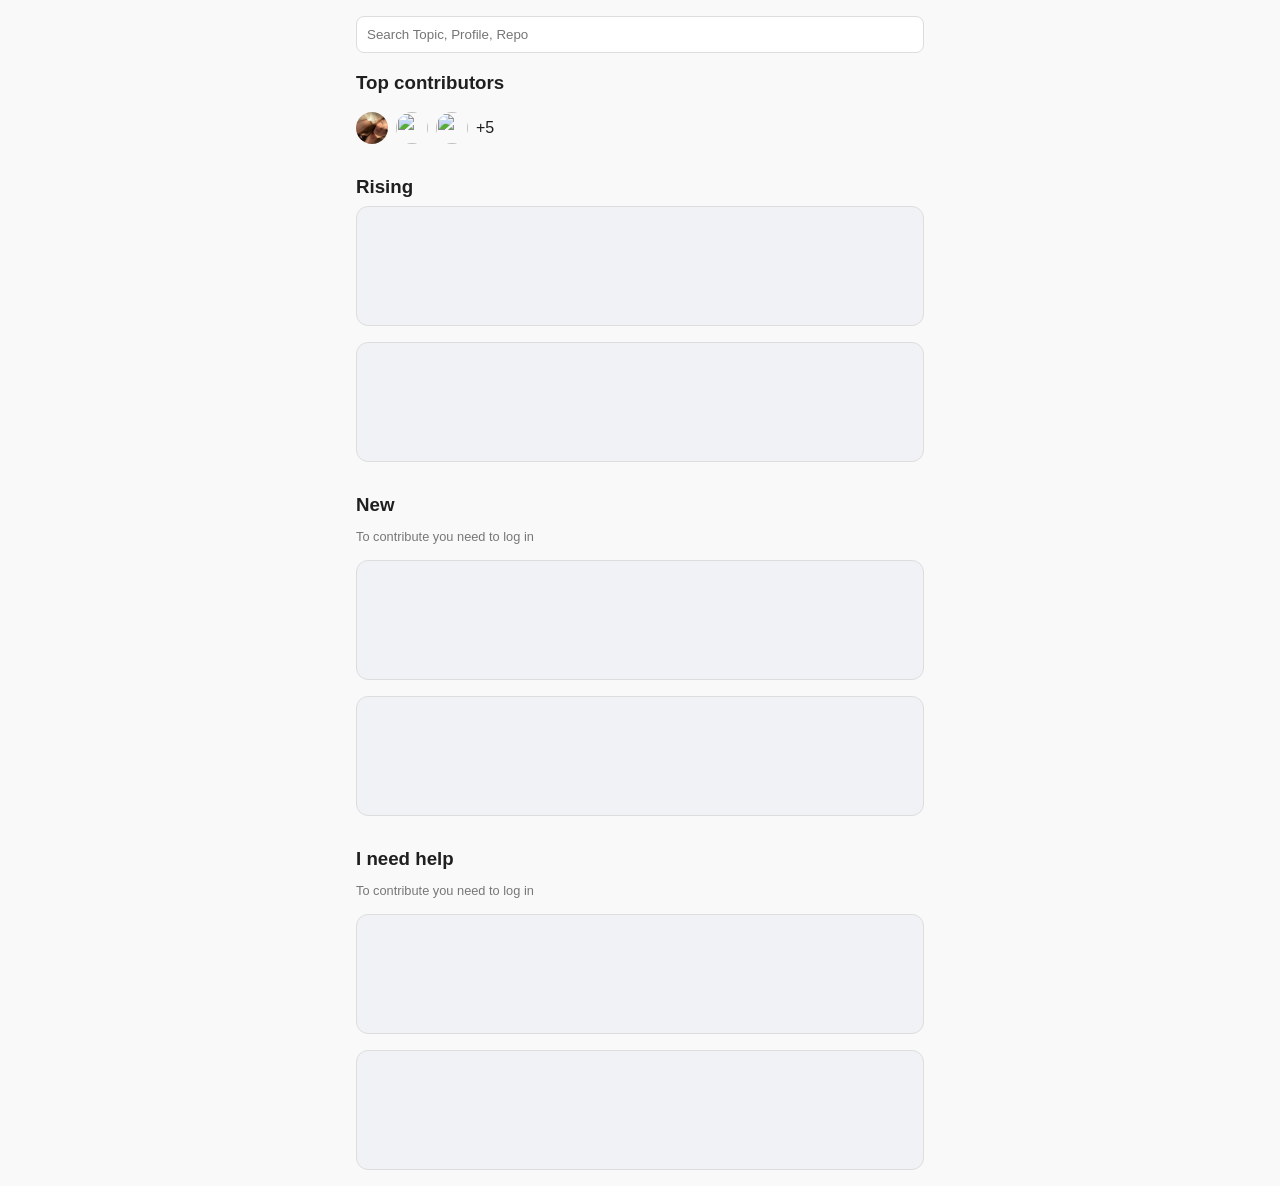
==== post/index.html @ 4df6ad53 "design-feed" ====
<main class="feed">
  <!doctype html>
<html lang="en">
  <head>
    <meta charset="UTF-8" />
    <meta name="viewport" content="width=device-width, initial-scale=1.0" />
    <title>Comit</title>

    <link rel="stylesheet" href="../css/style.css" />
    <script type="module" src="./js/index.js" defer></script>
  </head>
  <body class="page--white">
  <section class="feed__search">
    <input type="text" placeholder="Search Topic, Profile, Repo" />
  </section>
  <section class="feed__contributors">
    <h3>Top contributors</h3>
    <div class="contributors__list">
      <img src="../images/img1.jpg" alt="" />
      <img src="avatar.jpg" alt="" />
      <img src="avatar.jpg" alt="" />
      <span>+5</span>
    </div>
  </section>
  <section class="feed__section">
    <h3>Rising</h3>
    <div class="feed__grid">
      <article class="post-card"></article>
      <article class="post-card"></article>
    </div>
  </section>
  <section class="feed__section">
    <h3>New</h3>
    <p class="feed__hint">To contribute you need to log in</p>
    <div class="feed__grid">
      <article class="post-card"></article>
      <article class="post-card"></article>
    </div>
  </section>
  <section class="feed__section">
    <h3>I need help</h3>
    <p class="feed__hint">To contribute you need to log in</p>

    <div class="feed__grid">
      <article class="post-card"></article>
      <article class="post-card"></article>
    </div>
  </section>
</main>
---- css/style.css ----
* {
  font-family: 'Inter', sans-serif, Tahoma, Geneva, Verdana;
  box-sizing: border-box;
}

:root {
  /********** FONT WEIGHTS **********/
  --fw-light: 300;
  --fw-regular: 400;
  --fw-medium: 500;
  --fw-bold: 700;

  /********** MOBILE SIZES **********/
  --fs-h1-mobile: 2rem; /* 32px */
  --fs-h2-mobile: 1.25rem; /* 20px */
  --fs-bigstan-mobile: 1rem; /* 16px */
  --fs-stan-mobile: 0.875rem; /* 14px */

  /******* COLORS ******/
  --ink: #1f1f1f;
  --bg: #f9f9f9;
  --gray-400: #999999;
  --gray-200: #f0f2f5;
  --gray-600: #262626;
}

body {
  margin: 0;
  font-family: Arial, sans-serif;
  background: var(--bg);
  color: var(--ink);
}

img {
  display: block;
  width: 100%;
  height: 100%;
  object-fit: cover;
}
h1 {
  font-weight: 500;
}

h2 {
  font-weight: 500;
}

.text {
  text-align: center;
}
.text p {
  margin: 0 0 1rem;
  line-height: 1.6;
  color: var(--gray-400);
  font-size: 1.05rem;
}

.nav__logo {
  width: 24px;
  height: 24px;
}

.welcome {
  min-height: 800px;
  padding: 2rem 1.25rem 3rem;
  margin-bottom: 10px;
}

.hero {
  margin: 0 auto;
  padding: 30px;
  max-width: 1143px;
  min-height: 654px;
  background: var(--gray-200);
  border-radius: 16px;
}

.hero-visual {
  text-align: center;
}

.wheel {
  --wheel-size: clamp(280px, 78vw, 420px);
  --ring-size: calc(var(--wheel-size) * 0.92);
  --radius: calc(var(--wheel-size) * 0.34);
  --outer-size: clamp(64px, 13vw, 86px);
  --center-w: clamp(96px, 24vw, 132px);
  --center-h: clamp(118px, 28vw, 160px);

  position: relative;
  width: var(--wheel-size);
  height: var(--wheel-size);
  margin: 0 auto 2rem;
}

.ring {
  position: absolute;
  inset: 0;
  animation: wheel-spin 18s linear infinite;
  transform-origin: 50% 50%;
  will-change: transform;
}

.orbit-item {
  position: absolute;
  top: 50%;
  left: 50%;
  width: var(--outer-size);
  height: var(--outer-size);
  margin-left: calc(var(--outer-size) / -2);
  margin-top: calc(var(--outer-size) / -2);
}

.orbit-item img {
  width: 100%;
  height: 100%;
  object-fit: cover;
  border-radius: 20px;
  animation: counter-spin 18s linear infinite;
}

/* Place each avatar around the SAME center */
.orbit-1 {
  transform: rotate(0deg) translateY(calc(-1 * var(--radius)));
}
.orbit-2 {
  transform: rotate(60deg) translateY(calc(-1 * var(--radius)));
}
.orbit-3 {
  transform: rotate(120deg) translateY(calc(-1 * var(--radius)));
}
.orbit-4 {
  transform: rotate(180deg) translateY(calc(-1 * var(--radius)));
}
.orbit-5 {
  transform: rotate(240deg) translateY(calc(-1 * var(--radius)));
}
.orbit-6 {
  transform: rotate(300deg) translateY(calc(-1 * var(--radius)));
}

.center-card {
  position: absolute;
  top: 50%;
  left: 50%;
  width: clamp(80px, 18vw, 96px);
  height: clamp(80px, 18vw, 96px);
  transform: translate(-50%, -50%);
  overflow: hidden;
  border-radius: 20px;
  z-index: 2;
}

.hero-content {
  max-width: 470px;
  margin: 0 auto;
  text-align: center;
}

.hero-content h2 {
  margin: 0 0 1rem;
  font-size: 2rem;
}

.actions {
  display: flex;
  flex-direction: column;
  align-items: center;
  gap: 1rem;
  margin-top: 2rem;
}

.btn {
  display: inline-flex;
  align-items: center;
  justify-content: center;
  justify-self: center;
  padding: 1rem 2rem;
  border-radius: 999px;
  border: none;
  font-size: var(--fs-bigstan-mobile);
  cursor: pointer;
  text-decoration: none;
  transition: all 0.2s ease;
  width: 280px;
  max-width: 80%;
}

.btn--primary {
  background: var(--gray-600);
  color: var(--bg);
  margin: 10px;
}

.btn--secondary {
  background: transparent;
  border: 1px solid #262626;
  color: var(--ink);
}

.btn:hover {
  transform: translateY(-2px);
  background: var(--bg);
  color: var(--ink);
  border-color: var(--bg);
  font-weight: var(--fw-bold);
  box-shadow: 0 4px 10px rgba(0, 0, 0, 0.2);
}

.directions_pages {
  margin: 20px;
}
/******* FOOTER *******/

.footer {
  display: flex;
  justify-content: center;
  text-align: center;
  background-color: var(--pink-100);
  font-size: 0.8rem;
  color: var(--pink-500);
  padding: 20px 12px;
  margin-top: 30px;
}

.footer__middle {
  display: grid;
  gap: 8px;
  justify-items: center;
}

.footer p {
  margin: 0;
}

.footer__link {
  color: var(--pink-500);
  text-decoration: none;
}

/* Desktop */
@media (min-width: 980px) {
  .welcome {
    align-items: center;
    padding: 3rem;
  }

  .hero {
    width: 100%;
    display: grid;
    grid-template-columns: 1.1fr 0.9fr;
    align-items: center;
    gap: 3rem;
  }

  .hero-visual {
    min-height: 560px;
    display: flex;
    flex-direction: column;
    justify-content: center;
  }

  .wheel {
    --wheel-size: 500px;
    --radius: 172px;
    --outer-size: 78px;
    --center-w: 150px;
    --center-h: 180px;
  }
}

@keyframes wheel-spin {
  from {
    transform: rotate(0deg);
  }
  to {
    transform: rotate(360deg);
  }
}

@keyframes counter-spin {
  from {
    transform: rotate(0deg);
  }
  to {
    transform: rotate(-360deg);
  }
}

/***Login***/
.auth {
  padding: 2rem 1rem;
  display: flex;
  flex-direction: column;
  align-items: center;
}

.text {
  text-align: center;
  margin-bottom: 1.5rem;
}

.account__card {
  width: min(100%, 420px);
  border: 1px solid var(--gray-400);
  border-radius: 16px;
  padding: 2rem;
  background: var(--bg);
}

.auth__form {
  display: grid;
  gap: 1rem;
}

.form__text {
  margin: 0;
  font-weight: 700;
  font-size: 0.9rem;
}

.auth__input {
  width: 100%;
  height: 44px;
  padding: 0 1rem;
  border: 1px solid var(--gray-400);
  border-radius: 999px;
  background: transparent;
}

.password-label-row {
  display: flex;
  justify-content: space-between;
  align-items: center;
}

.password-toggle {
  border: none;
  background: none;
  cursor: pointer;
}

.password-icon {
  width: 20px;
  height: 20px;
}

.forgot__text,
.continue__text {
  margin: 0;
  color: var(--gray-400);
  font-size: 0.85rem;
}

.forgot__text {
  font-weight: 700;
}

.continue__text {
  text-align: center;
}

.auth__actions {
  display: flex;
  justify-content: center;
}

.auth__btn,
.form__btn {
  width: 100%;
  height: 48px;
  border-radius: 999px;
  font-weight: 700;
  cursor: pointer;
}

.auth__btn {
  border: 1px solid var(--gray-400);
  background: transparent;
  color: var(--ink);
}

.form__btn {
  margin-top: 1.5rem;
  border: none;
  background: var(--gray-600);
  color: var(--bg);
  font-size: 1.5rem;
  font-weight: 300;
}

.directions_pages {
  display: block;
  text-align: center;
  color: var(--ink);
  text-decoration: none;
  font-weight: 700;
}

.directions_pages:hover {
  text-decoration-line: underline;
}

.message {
  text-align: center;
  color: var(--gray-600);
}

/****feed page***/
.feed {
  padding: 1rem;
  max-width: 600px;
  margin: 0 auto;
}
.feed__section {
  margin-top: 2rem;
}

.feed__section h3 {
  margin-bottom: 0.5rem;
}

.feed__hint {
  font-size: 0.8rem;
  color: #777;
  margin-bottom: 1rem;
}

.feed__grid {
  display: grid;
  gap: 1rem;
}

.post-card {
  height: 120px;
  border-radius: 12px;
  background: #f0f2f5;
  border: 1px solid #ddd;
}

.contributors__list {
  display: flex;
  gap: 0.5rem;
  align-items: center;
}

.contributors__list img {
  width: 32px;
  height: 32px;
  border-radius: 50%;
}
.feed__search input {
  width: 100%;
  padding: 10px;
  border-radius: 8px;
  border: 1px solid #ddd;
}
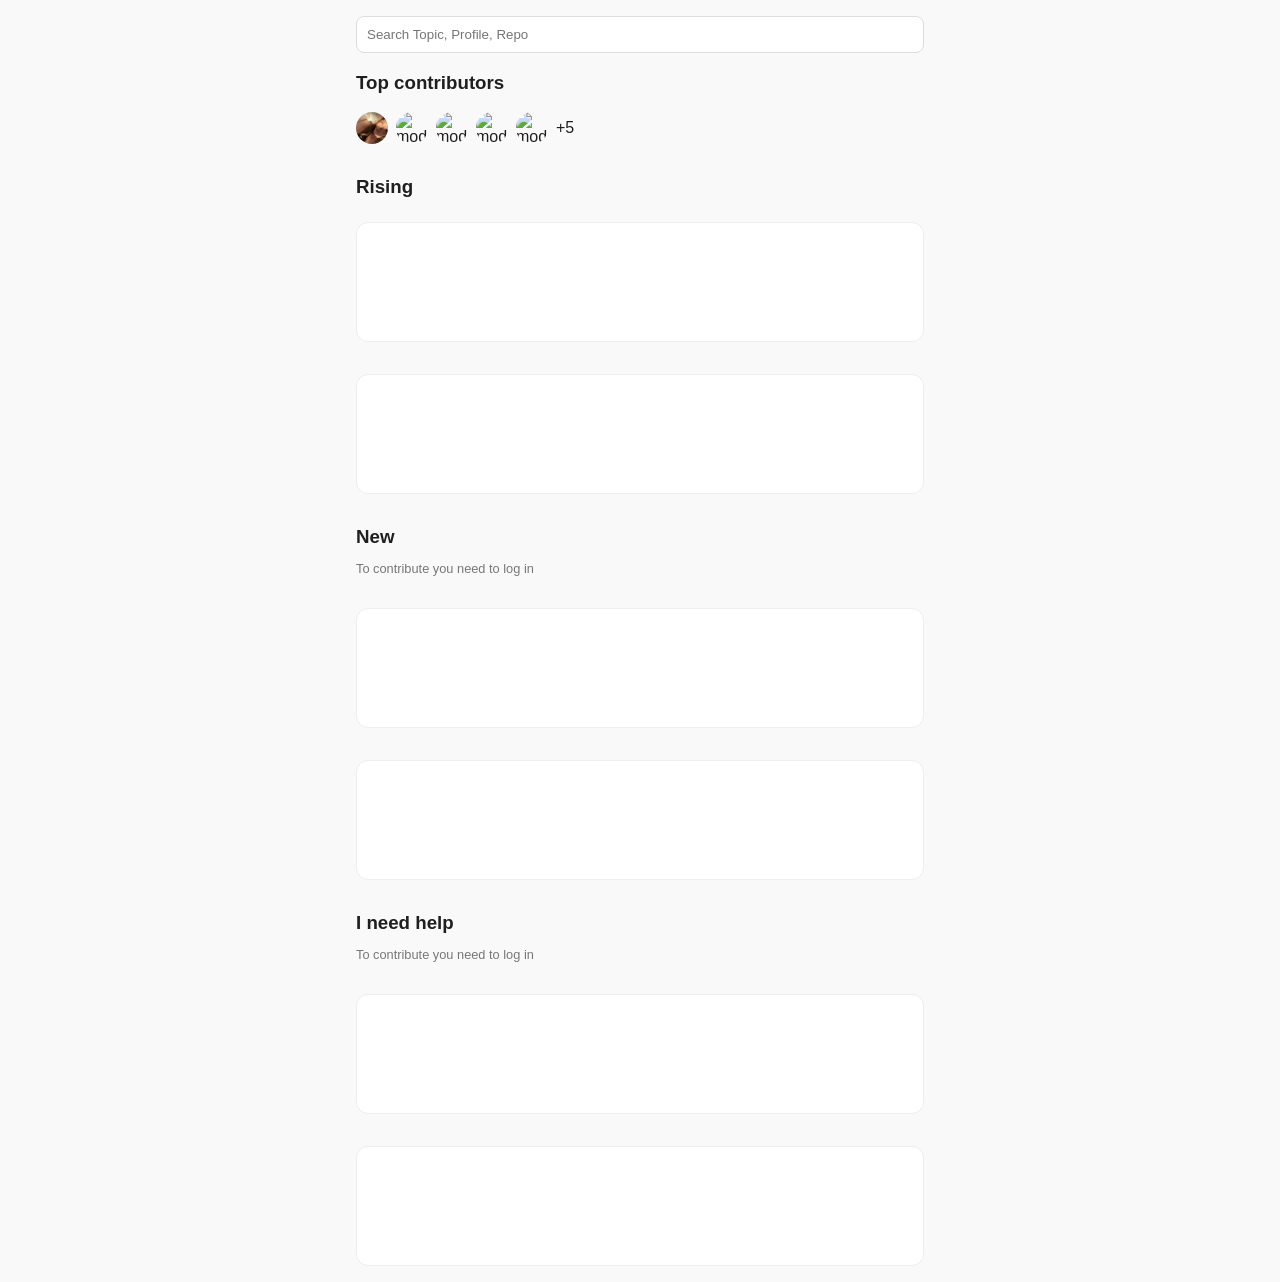
==== commit 7cba1e82: "tryout" ====
--- a/post/index.html
+++ b/post/index.html
@@ -1,5 +1,4 @@
-<main class="feed">
-  <!doctype html>
+<!doctype html>
 <html lang="en">
   <head>
     <meta charset="UTF-8" />
@@ -7,43 +6,60 @@
     <title>Comit</title>
 
     <link rel="stylesheet" href="../css/style.css" />
-    <script type="module" src="./js/index.js" defer></script>
+    <script type="module" src="../js/index.js" defer></script>
   </head>
   <body class="page--white">
-  <section class="feed__search">
-    <input type="text" placeholder="Search Topic, Profile, Repo" />
-  </section>
-  <section class="feed__contributors">
-    <h3>Top contributors</h3>
-    <div class="contributors__list">
-      <img src="../images/img1.jpg" alt="" />
-      <img src="avatar.jpg" alt="" />
-      <img src="avatar.jpg" alt="" />
-      <span>+5</span>
-    </div>
-  </section>
-  <section class="feed__section">
-    <h3>Rising</h3>
-    <div class="feed__grid">
-      <article class="post-card"></article>
-      <article class="post-card"></article>
-    </div>
-  </section>
-  <section class="feed__section">
-    <h3>New</h3>
-    <p class="feed__hint">To contribute you need to log in</p>
-    <div class="feed__grid">
-      <article class="post-card"></article>
-      <article class="post-card"></article>
-    </div>
-  </section>
-  <section class="feed__section">
-    <h3>I need help</h3>
-    <p class="feed__hint">To contribute you need to log in</p>
+    <main class="feed">
+      <section class="search_bar">
+        <input type="text" placeholder="Search Topic, Profile, Repo" />
+      </section>
+      <section class="feed__contributors">
+        <h3>Top contributors</h3>
+        <div class="contributors__list">
+          <img src="../images/img1.jpg" alt="model" />
+          <img
+            src="https://images.unsplash.com/photo-1535713875002-d1d0cf377fde?q=80&w=1160&auto=format&fit=crop&ixlib=rb-4.1.0&ixid=M3wxMjA3fDB8MHxwaG90by1wYWdlfHx8fGVufDB8fHx8fA%3D%3D"
+            alt="model"
+          />
+          <img
+            src="https://images.unsplash.com/photo-1600180758890-6b94519a8ba6?q=80&w=1740&auto=format&fit=crop&ixlib=rb-4.1.0&ixid=M3wxMjA3fDB8MHxwaG90by1wYWdlfHx8fGVufDB8fHx8fA%3D%3D"
+            alt="model"
+          />
+          <img
+            src="https://images.unsplash.com/photo-1528892952291-009c663ce843?q=80&w=688&auto=format&fit=crop&ixlib=rb-4.1.0&ixid=M3wxMjA3fDB8MHxwaG90by1wYWdlfHx8fGVufDB8fHx8fA%3D%3D"
+            alt="model"
+          />
+          <img
+            src="https://images.unsplash.com/photo-1581403341630-a6e0b9d2d257?q=80&w=774&auto=format&fit=crop&ixlib=rb-4.1.0&ixid=M3wxMjA3fDB8MHxwaG90by1wYWdlfHx8fGVufDB8fHx8fA%3D%3D"
+            alt="model"
+          />
+          <span>+5</span>
+        </div>
+      </section>
+      <section class="feed__section">
+        <h3>Rising</h3>
+        <div class="feed__grid">
+          <article class="post-card"></article>
+          <article class="post-card"></article>
+        </div>
+      </section>
+      <section class="feed__section">
+        <h3>New</h3>
+        <p class="feed__hint">To contribute you need to log in</p>
+        <div class="feed__grid">
+          <article class="post-card"></article>
+          <article class="post-card"></article>
+        </div>
+      </section>
+      <section class="feed__section">
+        <h3>I need help</h3>
+        <p class="feed__hint">To contribute you need to log in</p>
 
-    <div class="feed__grid">
-      <article class="post-card"></article>
-      <article class="post-card"></article>
-    </div>
-  </section>
-</main>
+        <div class="feed__grid">
+          <article class="post-card"></article>
+          <article class="post-card"></article>
+        </div>
+      </section>
+    </main>
+  </body>
+</html>
--- a/css/style.css
+++ b/css/style.css
@@ -449,9 +449,105 @@
   height: 32px;
   border-radius: 50%;
 }
-.feed__search input {
+.search_bar input {
   width: 100%;
   padding: 10px;
   border-radius: 8px;
   border: 1px solid #ddd;
 }
+
+/****profile****/
+.profile__card {
+  display: flex;
+  gap: 1rem;
+  padding: 1rem;
+  background: #f0f2f5;
+  border-radius: 12px;
+  align-items: center;
+}
+.profile__avatar {
+  width: 60px;
+  height: 60px;
+  border-radius: 50%;
+}
+.profile__name {
+  margin: 0;
+  font-size: 1.2rem;
+}
+
+.profile__bio {
+  font-size: 0.9rem;
+  color: #666;
+}
+
+.profile__stats {
+  font-size: 0.8rem;
+  color: #888;
+}
+.profile__tabs {
+  display: flex;
+  justify-content: space-around;
+  margin-top: 1rem;
+  border-bottom: 1px solid #ddd;
+}
+
+.tab {
+  background: none;
+  border: none;
+  padding: 0.5rem;
+  cursor: pointer;
+}
+
+.tab.active {
+  border-bottom: 2px solid black;
+}
+
+.post-card {
+  background: #fff;
+  border-radius: 12px;
+  padding: 1rem;
+  margin-top: 1rem;
+  border: 1px solid #eee;
+}
+
+.post-card__header {
+  display: flex;
+  gap: 0.5rem;
+  align-items: center;
+  font-size: 0.9rem;
+}
+
+.post-card__header img {
+  width: 32px;
+  height: 32px;
+  border-radius: 50%;
+}
+
+.post-time {
+  margin-left: auto;
+  color: #999;
+}
+.post-card__image {
+  width: 100%;
+  border-radius: 8px;
+  margin-top: 0.5rem;
+}
+.post-card__actions {
+  display: flex;
+  justify-content: space-around;
+  margin-top: 0.5rem;
+}
+.btn--follow {
+  width: 360px;
+  height: 30px;
+  border-radius: 8px;
+  border: 1px solid #d2d9e0;
+  background: #f7f8fa;
+}
+
+.post-card__actions button {
+  background: none;
+  border: none;
+  color: #666;
+  cursor: pointer;
+}
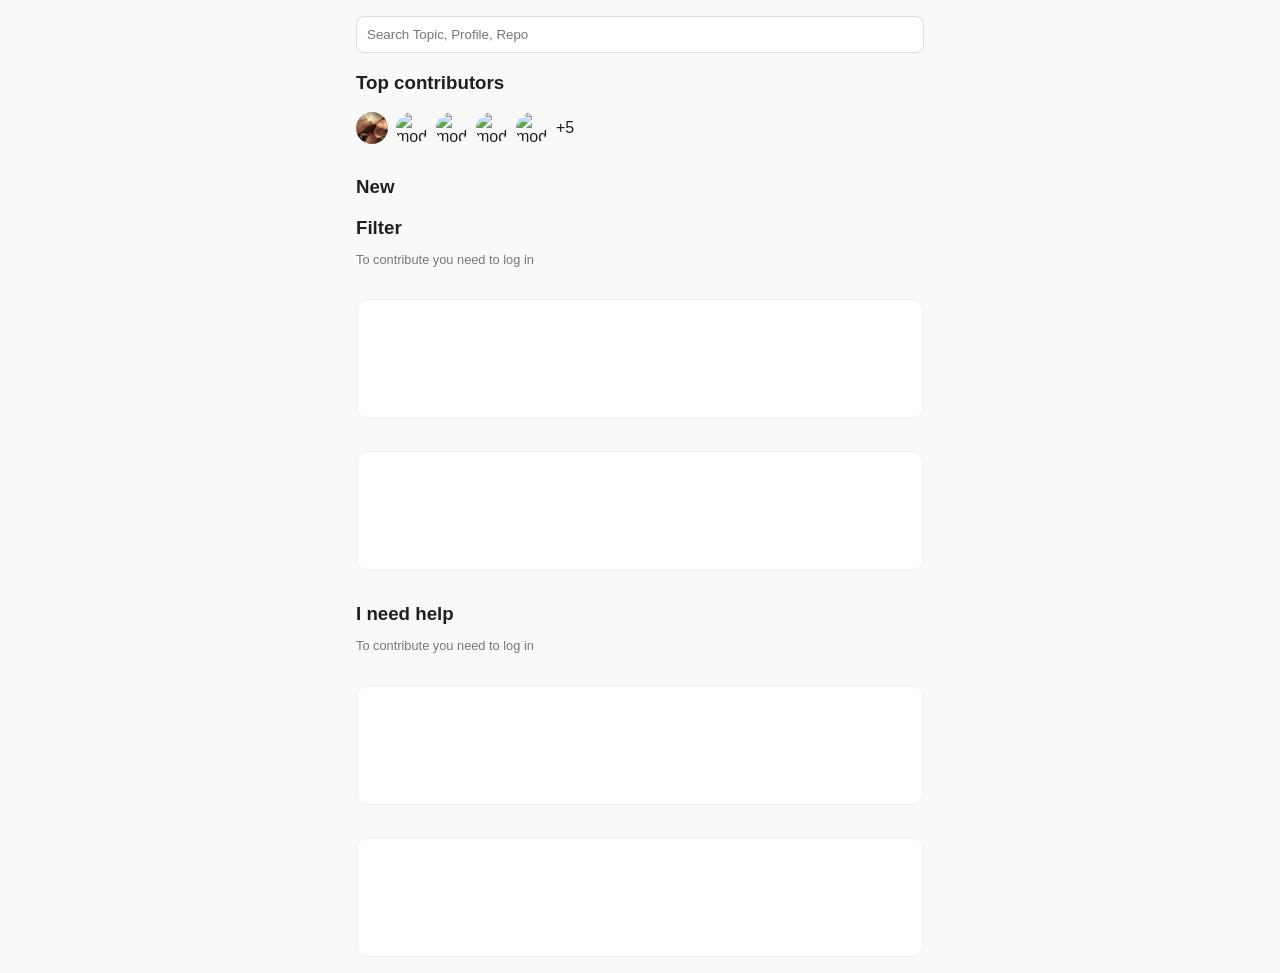
==== commit 44b297e1: "latest-save" ====
--- a/post/index.html
+++ b/post/index.html
@@ -36,15 +36,18 @@
           <span>+5</span>
         </div>
       </section>
-      <section class="feed__section">
-        <h3>Rising</h3>
-        <div class="feed__grid">
-          <article class="post-card"></article>
-          <article class="post-card"></article>
-        </div>
-      </section>
+
       <section class="feed__section">
         <h3>New</h3>
+        <section class="feed-controls" aria-label="Filter posts">
+          <div class="feed-controls__row">
+            <h3 class="feed-controls__title">Filter</h3>
+
+            <nav class="filter-buttons" id="tag-nav" aria-label="Tag filters">
+              <!-- JS injects filter buttons here -->
+            </nav>
+          </div>
+        </section>
         <p class="feed__hint">To contribute you need to log in</p>
         <div class="feed__grid">
           <article class="post-card"></article>
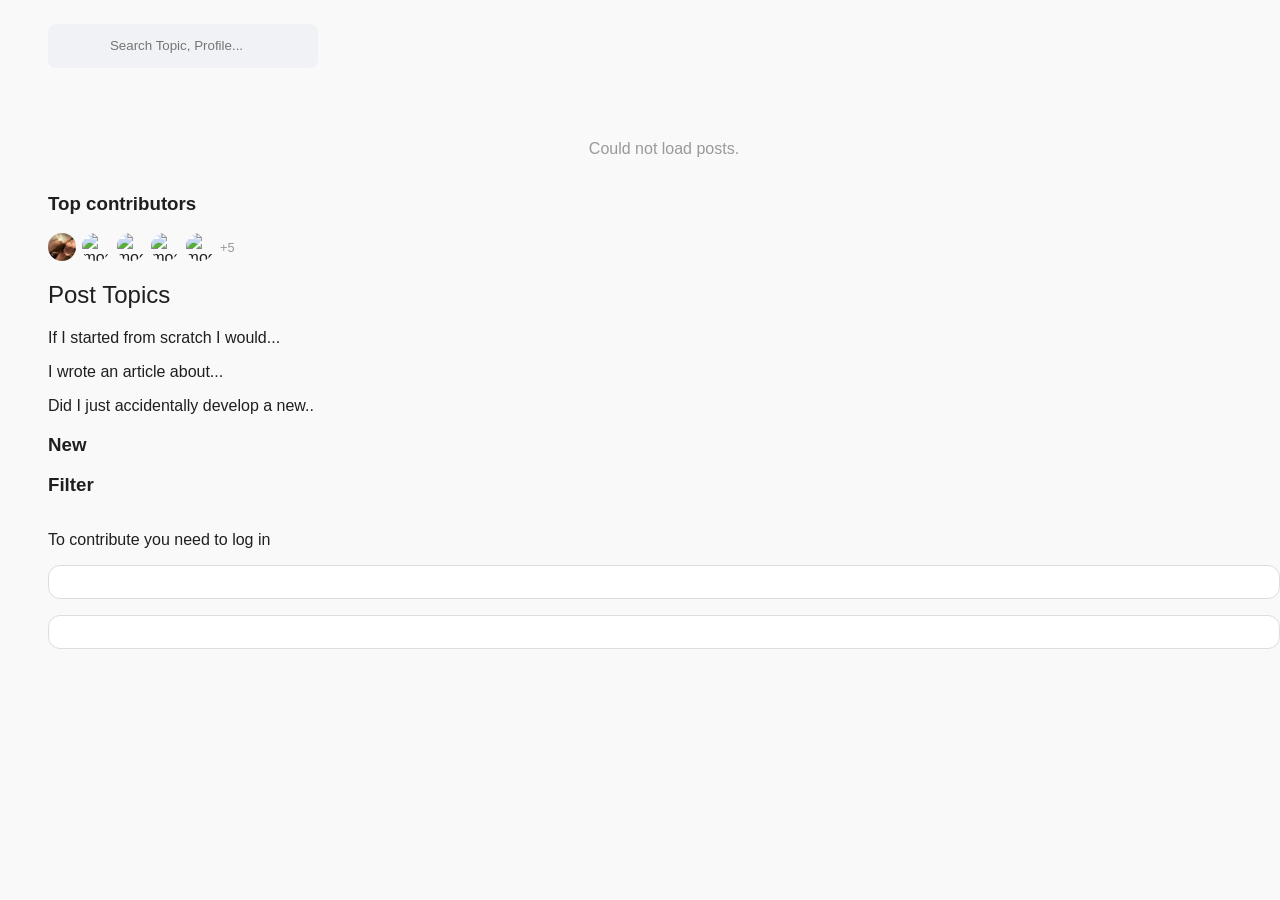
==== commit a861801a: "trying to make feed and create post" ====
--- a/post/index.html
+++ b/post/index.html
@@ -10,8 +10,17 @@
   </head>
   <body class="page--white">
     <main class="feed">
-      <section class="search_bar">
-        <input type="text" placeholder="Search Topic, Profile, Repo" />
+      <section class="feed-search" aria-label="Search posts">
+        <input
+          id="search-input"
+          class="feed-search__input"
+          type="search"
+          placeholder="Search Topic, Profile..."
+        />
+      </section>
+
+      <section id="post-list" class="post-list">
+        <p class="status">Loading posts...</p>
       </section>
       <section class="feed__contributors">
         <h3>Top contributors</h3>
@@ -36,6 +45,12 @@
           <span>+5</span>
         </div>
       </section>
+      <section class="post-topics" aria-label="Post topics">
+        <h2 class="section-title">Post Topics</h2>
+        <p>If I started from scratch I would...</p>
+        <p>I wrote an article about...</p>
+        <p>Did I just accidentally develop a new..</p>
+      </section>
 
       <section class="feed__section">
         <h3>New</h3>
@@ -54,15 +69,6 @@
           <article class="post-card"></article>
         </div>
       </section>
-      <section class="feed__section">
-        <h3>I need help</h3>
-        <p class="feed__hint">To contribute you need to log in</p>
-
-        <div class="feed__grid">
-          <article class="post-card"></article>
-          <article class="post-card"></article>
-        </div>
-      </section>
     </main>
   </body>
 </html>
--- a/css/style.css
+++ b/css/style.css
@@ -405,55 +405,144 @@
   text-align: center;
   color: var(--gray-600);
 }
-
+.auth__input.input--valid {
+  border: 2px solid #3cff00;
+}
+
+.auth__input.input--invalid {
+  border: 2px solid #ff0000;
+}
 /****feed page***/
 .feed {
+  margin-left: 3rem;
+}
+.feed-search {
+  margin: 1.5rem 0;
+}
+
+.feed-search__input {
+  max-width: 270px;
+  padding: 0.9rem 1rem;
+  border: none;
+  border-radius: 8px;
+  background: #f0f2f5;
+  text-align: center;
+}
+
+.status {
+  color: #999;
+  text-align: center;
+}
+
+.feed-search input {
+  width: 100%;
+  padding: 0.9rem;
+  border: none;
+  border-radius: 8px;
+  background: #f0f2f5;
+  text-align: center;
+  margin-bottom: 2rem;
+}
+
+.contributors__list {
+  display: flex;
+  align-items: center;
+  gap: 0.4rem;
+}
+
+.contributors__list img {
+  width: 28px;
+  height: 28px;
+  border-radius: 50%;
+}
+
+.contributors__list span {
+  color: #999;
+  font-size: 0.8rem;
+}
+
+.topics p,
+.feed-hint {
+  color: #999;
+  font-size: 0.8rem;
+  margin: 0.4rem 0;
+}
+
+.post-list {
+  display: grid;
+  gap: 1.25rem;
+}
+
+.post-card {
+  background: #fff;
+  border: 1px solid #ddd;
+  border-radius: 8px;
   padding: 1rem;
-  max-width: 600px;
-  margin: 0 auto;
-}
-.feed__section {
-  margin-top: 2rem;
-}
-
-.feed__section h3 {
-  margin-bottom: 0.5rem;
-}
-
-.feed__hint {
+}
+
+.post-card__header {
+  display: grid;
+  grid-template-columns: 36px 1fr auto;
+  align-items: center;
+  gap: 0.7rem;
+}
+
+.post-card__avatar {
+  width: 36px;
+  height: 36px;
+  border-radius: 50%;
+}
+
+.post-card__username {
+  font-size: 0.8rem;
+  font-weight: 700;
+}
+
+.post-card__time {
+  font-size: 0.75rem;
+  color: #aaa;
+}
+
+.post-card__body {
   font-size: 0.8rem;
   color: #777;
-  margin-bottom: 1rem;
-}
-
-.feed__grid {
-  display: grid;
-  gap: 1rem;
-}
-
-.post-card {
-  height: 120px;
-  border-radius: 12px;
+  margin: 1rem 0;
+}
+
+.post-card__image {
+  width: 100%;
+  height: 160px;
+  border-radius: 6px;
+  object-fit: cover;
+  background: #c9c9c9;
+}
+
+.filter {
+  margin-top: 1rem;
+}
+
+.filter h3 {
+  font-size: 0.8rem;
+  margin-bottom: 0.4rem;
+}
+
+.filter-buttons {
+  display: flex;
+  flex-wrap: wrap;
+  gap: 0.35rem;
+}
+
+.filter-buttons button {
+  font-size: 0.7rem;
+  border: 1px solid #aaa;
   background: #f0f2f5;
-  border: 1px solid #ddd;
-}
-
-.contributors__list {
-  display: flex;
-  gap: 0.5rem;
-  align-items: center;
-}
-
-.contributors__list img {
-  width: 32px;
-  height: 32px;
-  border-radius: 50%;
-}
-.search_bar input {
-  width: 100%;
-  padding: 10px;
-  border-radius: 8px;
-  border: 1px solid #ddd;
+  border-radius: 4px;
+  cursor: pointer;
+}
+
+.status {
+  color: #999;
+  text-align: center;
 }
 
 /****profile****/
@@ -551,3 +640,53 @@
   color: #666;
   cursor: pointer;
 }
+
+/***create post***/
+.post-list {
+  display: grid;
+  gap: 1.25rem;
+}
+
+.post-card {
+  background: #fff;
+  border: 1px solid #ddd;
+  border-radius: 12px;
+  padding: 1rem;
+}
+
+.post-card__header {
+  display: grid;
+  grid-template-columns: 40px 1fr auto;
+  align-items: center;
+  gap: 0.75rem;
+}
+
+.post-card__avatar {
+  width: 40px;
+  height: 40px;
+  border-radius: 50%;
+}
+
+.post-card__username {
+  font-size: 0.9rem;
+  font-weight: 700;
+}
+
+.post-card__time {
+  font-size: 0.8rem;
+  color: #999;
+}
+
+.post-card__body {
+  color: #999;
+  font-size: 0.9rem;
+  margin: 1.5rem 0 3rem;
+}
+
+.post-card__image {
+  width: 100%;
+  height: 160px;
+  border-radius: 8px;
+  object-fit: cover;
+  background: #c9c9c9;
+}
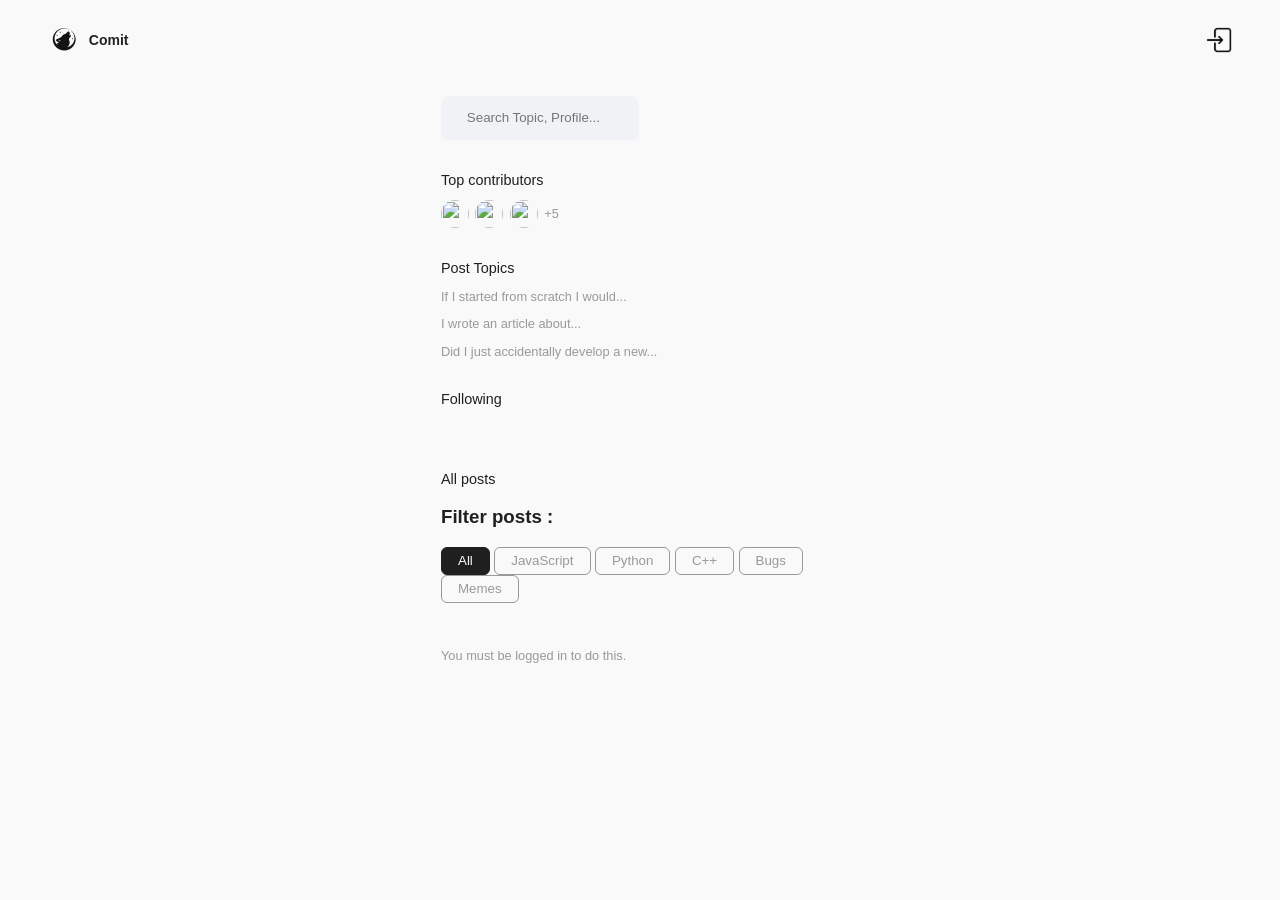
==== commit be462b81: "fetching single post works, loggin shows buttons" ====
--- a/post/index.html
+++ b/post/index.html
@@ -3,12 +3,29 @@
   <head>
     <meta charset="UTF-8" />
     <meta name="viewport" content="width=device-width, initial-scale=1.0" />
-    <title>Comit</title>
+    <meta name="description" content="Comit social media feed." />
+    <title>Feed | Comit</title>
 
     <link rel="stylesheet" href="../css/style.css" />
     <script type="module" src="../js/index.js" defer></script>
   </head>
+
   <body class="page--white">
+    <header class="feed-header">
+      <a class="feed-header__brand" href="../index.html">
+        <img
+          class="feed-header__logo"
+          src="../icons/logo.png"
+          alt="Comit logo"
+        />
+        <span class="feed-header__title">Comit</span>
+      </a>
+
+      <a class="feed-header__login" href="../account/register.html">
+        <img src="../icons/register.png" alt="Register or log in" />
+      </a>
+    </header>
+
     <main class="feed">
       <section class="feed-search" aria-label="Search posts">
         <input
@@ -19,55 +36,62 @@
         />
       </section>
 
-      <section id="post-list" class="post-list">
-        <p class="status">Loading posts...</p>
-      </section>
-      <section class="feed__contributors">
-        <h3>Top contributors</h3>
-        <div class="contributors__list">
-          <img src="../images/img1.jpg" alt="model" />
-          <img
-            src="https://images.unsplash.com/photo-1535713875002-d1d0cf377fde?q=80&w=1160&auto=format&fit=crop&ixlib=rb-4.1.0&ixid=M3wxMjA3fDB8MHxwaG90by1wYWdlfHx8fGVufDB8fHx8fA%3D%3D"
-            alt="model"
-          />
-          <img
-            src="https://images.unsplash.com/photo-1600180758890-6b94519a8ba6?q=80&w=1740&auto=format&fit=crop&ixlib=rb-4.1.0&ixid=M3wxMjA3fDB8MHxwaG90by1wYWdlfHx8fGVufDB8fHx8fA%3D%3D"
-            alt="model"
-          />
-          <img
-            src="https://images.unsplash.com/photo-1528892952291-009c663ce843?q=80&w=688&auto=format&fit=crop&ixlib=rb-4.1.0&ixid=M3wxMjA3fDB8MHxwaG90by1wYWdlfHx8fGVufDB8fHx8fA%3D%3D"
-            alt="model"
-          />
-          <img
-            src="https://images.unsplash.com/photo-1581403341630-a6e0b9d2d257?q=80&w=774&auto=format&fit=crop&ixlib=rb-4.1.0&ixid=M3wxMjA3fDB8MHxwaG90by1wYWdlfHx8fGVufDB8fHx8fA%3D%3D"
-            alt="model"
-          />
+      <section class="feed-top">
+        <h2>Top contributors</h2>
+        <div class="contributors">
+          <img src="https://placehold.co/32x32" alt="" />
+          <img src="https://placehold.co/32x32" alt="" />
+          <img src="https://placehold.co/32x32" alt="" />
           <span>+5</span>
         </div>
       </section>
-      <section class="post-topics" aria-label="Post topics">
-        <h2 class="section-title">Post Topics</h2>
+
+      <section class="post-topics">
+        <h2>Post Topics</h2>
         <p>If I started from scratch I would...</p>
         <p>I wrote an article about...</p>
-        <p>Did I just accidentally develop a new..</p>
+        <p>Did I just accidentally develop a new...</p>
       </section>
 
-      <section class="feed__section">
-        <h3>New</h3>
-        <section class="feed-controls" aria-label="Filter posts">
-          <div class="feed-controls__row">
-            <h3 class="feed-controls__title">Filter</h3>
+      <section class="feed-posts">
+        <h2>Following</h2>
+        <p class="feed-hint" id="following-message"></p>
+        <section id="following-post-list" class="post-list"></section>
+      </section>
 
-            <nav class="filter-buttons" id="tag-nav" aria-label="Tag filters">
-              <!-- JS injects filter buttons here -->
-            </nav>
+      <section class="feed-posts">
+        <h2>All posts</h2>
+
+        <section class="feed-filter" aria-label="Filter posts">
+          <h3 class="feed-filter__title">Filter posts :</h3>
+
+          <div class="feed-filter__buttons">
+            <button
+              class="filter-btn filter-btn--active"
+              type="button"
+              data-tag=""
+            >
+              All
+            </button>
+            <button class="filter-btn" type="button" data-tag="JavaScript">
+              JavaScript
+            </button>
+            <button class="filter-btn" type="button" data-tag="Python">
+              Python
+            </button>
+            <button class="filter-btn" type="button" data-tag="C++">C++</button>
+            <button class="filter-btn" type="button" data-tag="Bugs">
+              Bugs
+            </button>
+            <button class="filter-btn" type="button" data-tag="Memes">
+              Memes
+            </button>
           </div>
         </section>
-        <p class="feed__hint">To contribute you need to log in</p>
-        <div class="feed__grid">
-          <article class="post-card"></article>
-          <article class="post-card"></article>
-        </div>
+
+        <section id="all-post-list" class="post-list">
+          <p class="status">Loading posts...</p>
+        </section>
       </section>
     </main>
   </body>
--- a/css/style.css
+++ b/css/style.css
@@ -412,239 +412,90 @@
 .auth__input.input--invalid {
   border: 2px solid #ff0000;
 }
-/****feed page***/
+/**feed header***/
+.feed-header {
+  display: flex;
+  align-items: center;
+  justify-content: space-between;
+  padding: 1.5rem 3rem;
+}
+
+.feed-header__brand {
+  display: flex;
+  align-items: center;
+  gap: 0.55rem;
+  text-decoration: none;
+}
+
+.feed-header__logo {
+  width: 32px;
+  height: 32px;
+  object-fit: contain;
+}
+
+.feed-header__title {
+  color: #222;
+  font-size: var(--fs-stan-mobile);
+  font-weight: 700;
+}
+
+.feed-header__login img {
+  width: 26px;
+  height: 26px;
+}
+
+/***feed***/
 .feed {
-  margin-left: 3rem;
-}
-.feed-search {
-  margin: 1.5rem 0;
+  max-width: 430px;
+  margin: 0 auto;
+  padding: 1rem;
+}
+
+.feed-search,
+.feed-top,
+.post-topics,
+.feed-posts {
+  margin-bottom: 2rem;
+}
+
+.feed h2 {
+  font-size: 0.9rem;
+  margin-bottom: 0.75rem;
 }
 
 .feed-search__input {
-  max-width: 270px;
-  padding: 0.9rem 1rem;
-  border: none;
-  border-radius: 8px;
-  background: #f0f2f5;
-  text-align: center;
-}
-
-.status {
-  color: #999;
-  text-align: center;
-}
-
-.feed-search input {
-  width: 100%;
+  max-height: 270px;
   padding: 0.9rem;
   border: none;
   border-radius: 8px;
   background: #f0f2f5;
   text-align: center;
-  margin-bottom: 2rem;
-}
-
-.contributors__list {
+}
+
+.contributors {
   display: flex;
   align-items: center;
   gap: 0.4rem;
 }
 
-.contributors__list img {
+.contributors img {
   width: 28px;
   height: 28px;
   border-radius: 50%;
 }
 
-.contributors__list span {
+.contributors span,
+.post-topics p,
+.feed-hint,
+.status {
   color: #999;
   font-size: 0.8rem;
-}
-
-.topics p,
-.feed-hint {
-  color: #999;
-  font-size: 0.8rem;
-  margin: 0.4rem 0;
 }
 
 .post-list {
   display: grid;
   gap: 1.25rem;
-}
-
-.post-card {
-  background: #fff;
-  border: 1px solid #ddd;
-  border-radius: 8px;
-  padding: 1rem;
-}
-
-.post-card__header {
-  display: grid;
-  grid-template-columns: 36px 1fr auto;
-  align-items: center;
-  gap: 0.7rem;
-}
-
-.post-card__avatar {
-  width: 36px;
-  height: 36px;
-  border-radius: 50%;
-}
-
-.post-card__username {
-  font-size: 0.8rem;
-  font-weight: 700;
-}
-
-.post-card__time {
-  font-size: 0.75rem;
-  color: #aaa;
-}
-
-.post-card__body {
-  font-size: 0.8rem;
-  color: #777;
-  margin: 1rem 0;
-}
-
-.post-card__image {
-  width: 100%;
-  height: 160px;
-  border-radius: 6px;
-  object-fit: cover;
-  background: #c9c9c9;
-}
-
-.filter {
-  margin-top: 1rem;
-}
-
-.filter h3 {
-  font-size: 0.8rem;
-  margin-bottom: 0.4rem;
-}
-
-.filter-buttons {
-  display: flex;
-  flex-wrap: wrap;
-  gap: 0.35rem;
-}
-
-.filter-buttons button {
-  font-size: 0.7rem;
-  border: 1px solid #aaa;
-  background: #f0f2f5;
-  border-radius: 4px;
-  cursor: pointer;
-}
-
-.status {
-  color: #999;
-  text-align: center;
-}
-
-/****profile****/
-.profile__card {
-  display: flex;
-  gap: 1rem;
-  padding: 1rem;
-  background: #f0f2f5;
-  border-radius: 12px;
-  align-items: center;
-}
-.profile__avatar {
-  width: 60px;
-  height: 60px;
-  border-radius: 50%;
-}
-.profile__name {
-  margin: 0;
-  font-size: 1.2rem;
-}
-
-.profile__bio {
-  font-size: 0.9rem;
-  color: #666;
-}
-
-.profile__stats {
-  font-size: 0.8rem;
-  color: #888;
-}
-.profile__tabs {
-  display: flex;
-  justify-content: space-around;
-  margin-top: 1rem;
-  border-bottom: 1px solid #ddd;
-}
-
-.tab {
-  background: none;
-  border: none;
-  padding: 0.5rem;
-  cursor: pointer;
-}
-
-.tab.active {
-  border-bottom: 2px solid black;
-}
-
-.post-card {
-  background: #fff;
-  border-radius: 12px;
-  padding: 1rem;
-  margin-top: 1rem;
-  border: 1px solid #eee;
-}
-
-.post-card__header {
-  display: flex;
-  gap: 0.5rem;
-  align-items: center;
-  font-size: 0.9rem;
-}
-
-.post-card__header img {
-  width: 32px;
-  height: 32px;
-  border-radius: 50%;
-}
-
-.post-time {
-  margin-left: auto;
-  color: #999;
-}
-.post-card__image {
-  width: 100%;
-  border-radius: 8px;
-  margin-top: 0.5rem;
-}
-.post-card__actions {
-  display: flex;
-  justify-content: space-around;
-  margin-top: 0.5rem;
-}
-.btn--follow {
-  width: 360px;
-  height: 30px;
-  border-radius: 8px;
-  border: 1px solid #d2d9e0;
-  background: #f7f8fa;
-}
-
-.post-card__actions button {
-  background: none;
-  border: none;
-  color: #666;
-  cursor: pointer;
-}
-
-/***create post***/
-.post-list {
-  display: grid;
-  gap: 1.25rem;
+  margin-top: 2rem;
 }
 
 .post-card {
@@ -673,14 +524,14 @@
 }
 
 .post-card__time {
+  color: #999;
   font-size: 0.8rem;
-  color: #999;
 }
 
 .post-card__body {
   color: #999;
   font-size: 0.9rem;
-  margin: 1.5rem 0 3rem;
+  margin: 1.5rem 0 2rem;
 }
 
 .post-card__image {
@@ -690,3 +541,316 @@
   object-fit: cover;
   background: #c9c9c9;
 }
+.filter-btn {
+  border: 1px solid var(--gray-400);
+  border-radius: 6px;
+  background: transparent;
+  color: var(--gray-400);
+  padding: 0.35rem 1rem;
+  cursor: pointer;
+  transition: 0.2s ease;
+}
+
+.filter-btn--active {
+  background: var(--ink);
+  color: var(--bg);
+  border-color: var(--ink);
+}
+.post-card--clickable {
+  display: block;
+  color: inherit;
+  text-decoration: none;
+  cursor: pointer;
+}
+
+/**profile**/
+.profile-page {
+  max-width: 430px;
+  margin: 0 auto;
+  padding: 1rem;
+}
+
+.profile-card {
+  display: grid;
+  grid-template-columns: 60px 1fr auto;
+  gap: 0.75rem;
+  align-items: start;
+  margin-bottom: 2rem;
+}
+
+.profile-card__avatar {
+  width: 60px;
+  height: 60px;
+  border-radius: 50%;
+}
+
+.profile-card__name {
+  font-size: 1.2rem;
+  margin: 0;
+}
+
+.profile-card__stats,
+.profile-card__bio {
+  color: #666;
+  font-size: 0.8rem;
+  margin: 0.25rem 0;
+}
+
+.profile-card__edit {
+  border: 1px solid #ddd;
+  border-radius: 6px;
+  padding: 0.3rem 0.7rem;
+  text-decoration: none;
+  color: #222;
+}
+
+.profile-title {
+  background: #262626;
+  color: #fff;
+  text-align: center;
+  border-radius: 6px;
+  padding: 0.8rem;
+  font-size: 0.9rem;
+}
+
+.create-shortcut {
+  display: flex;
+  align-items: center;
+  justify-content: center;
+  height: 48px;
+  border: 1px solid #222;
+  border-radius: 6px;
+  margin: 1rem 0 2rem;
+  color: #222;
+  text-decoration: none;
+  font-size: 2rem;
+  font-weight: 700;
+}
+
+/******** CREATE POST PAGE ********/
+
+.create-header {
+  max-width: 430px;
+  margin: 0 auto;
+  padding: 1.25rem 1rem;
+  display: flex;
+  justify-content: space-between;
+  align-items: center;
+}
+
+.create-header__brand {
+  display: flex;
+  align-items: center;
+  gap: 0.5rem;
+  color: #222;
+  font-weight: 700;
+  text-decoration: none;
+}
+
+.create-header__logo {
+  width: 24px;
+  height: 24px;
+  object-fit: contain;
+}
+
+.create-header__profile img {
+  width: 44px;
+  height: 44px;
+  border-radius: 50%;
+  object-fit: cover;
+}
+
+.create-page {
+  max-width: 430px;
+  margin: 0 auto;
+  padding: 1rem;
+}
+
+.create-form {
+  display: grid;
+  gap: 1rem;
+}
+
+.create-form__label {
+  font-size: 0.8rem;
+  font-weight: 700;
+  color: #666;
+}
+
+.create-form__input,
+.create-form__textarea {
+  width: 100%;
+  border: 1px solid #ddd;
+  border-radius: 8px;
+  background: #fff;
+  padding: 1rem;
+  font: inherit;
+}
+
+.create-form__input::placeholder,
+.create-form__textarea::placeholder {
+  color: #aaa;
+}
+
+.create-form__textarea {
+  min-height: 140px;
+  resize: vertical;
+}
+
+.create-form__preview {
+  width: 100%;
+  height: 170px;
+  object-fit: cover;
+  border-radius: 8px;
+  background: #c9c9c9;
+}
+
+.create-form__input--small {
+  max-width: 170px;
+}
+
+.create-form__submit {
+  width: 100%;
+  margin-top: 1rem;
+}
+
+.message {
+  min-height: 1.2rem;
+  color: #666;
+  font-size: 0.85rem;
+}
+
+/******** SINGLE POST PAGE ********/
+
+.single-header {
+  max-width: 430px;
+  margin: 0 auto;
+  padding: 1.25rem 1rem;
+  display: flex;
+  justify-content: space-between;
+  align-items: center;
+}
+
+.single-header__brand {
+  display: flex;
+  align-items: center;
+  gap: 0.5rem;
+  color: #222;
+  font-weight: 700;
+  text-decoration: none;
+}
+
+.single-header__logo {
+  width: 24px;
+  height: 24px;
+  object-fit: contain;
+}
+
+.single-header__menu {
+  color: #222;
+  font-size: 1.5rem;
+  font-weight: 700;
+  text-decoration: none;
+}
+
+.single-page {
+  max-width: 430px;
+  margin: 0 auto;
+  padding: 1rem;
+}
+
+.single-author-card {
+  display: grid;
+  grid-template-columns: 60px 1fr;
+  gap: 1rem;
+  align-items: center;
+  background: #fff;
+  border-radius: 16px;
+  padding: 1.25rem;
+  margin-bottom: 1.25rem;
+  box-shadow: 0 1px 8px rgba(0, 0, 0, 0.04);
+}
+
+.single-author-card__avatar {
+  width: 60px;
+  height: 60px;
+  border-radius: 50%;
+  object-fit: cover;
+}
+
+.single-author-card__name {
+  display: inline-block;
+  color: #222;
+  font-size: 1.2rem;
+  font-weight: 700;
+  text-decoration: none;
+  margin-bottom: 0.25rem;
+}
+
+.single-author-card__bio,
+.single-author-card__stats {
+  color: #666;
+  font-size: 0.8rem;
+  margin: 0.25rem 0;
+}
+
+.single-author-card__follow {
+  width: 100%;
+  margin-top: 0.5rem;
+}
+
+.single-post-card {
+  background: #fff;
+  border: 1px solid #ddd;
+  border-radius: 12px;
+  padding: 1rem;
+}
+
+.single-post-card__header {
+  display: flex;
+  justify-content: flex-end;
+}
+
+.single-post-card__time {
+  color: #999;
+  font-size: 0.85rem;
+}
+
+.single-post-card__title {
+  font-size: 1rem;
+  margin: 1.5rem 0;
+}
+
+.single-post-card__body {
+  color: #999;
+  min-height: 140px;
+  line-height: 1.5;
+}
+
+.single-post-card__image {
+  width: 100%;
+  height: 170px;
+  border-radius: 8px;
+  object-fit: cover;
+  background: #c9c9c9;
+  margin-top: 1rem;
+}
+
+.single-post-card__author-link {
+  display: inline-block;
+  margin-top: 1rem;
+  color: #999;
+  font-weight: 700;
+  text-decoration: none;
+}
+
+.single-post-card__owner-actions {
+  display: grid;
+  gap: 0.75rem;
+  margin-top: 1rem;
+}
+
+.btn--danger {
+  background: #b00020;
+  color: #fff;
+}
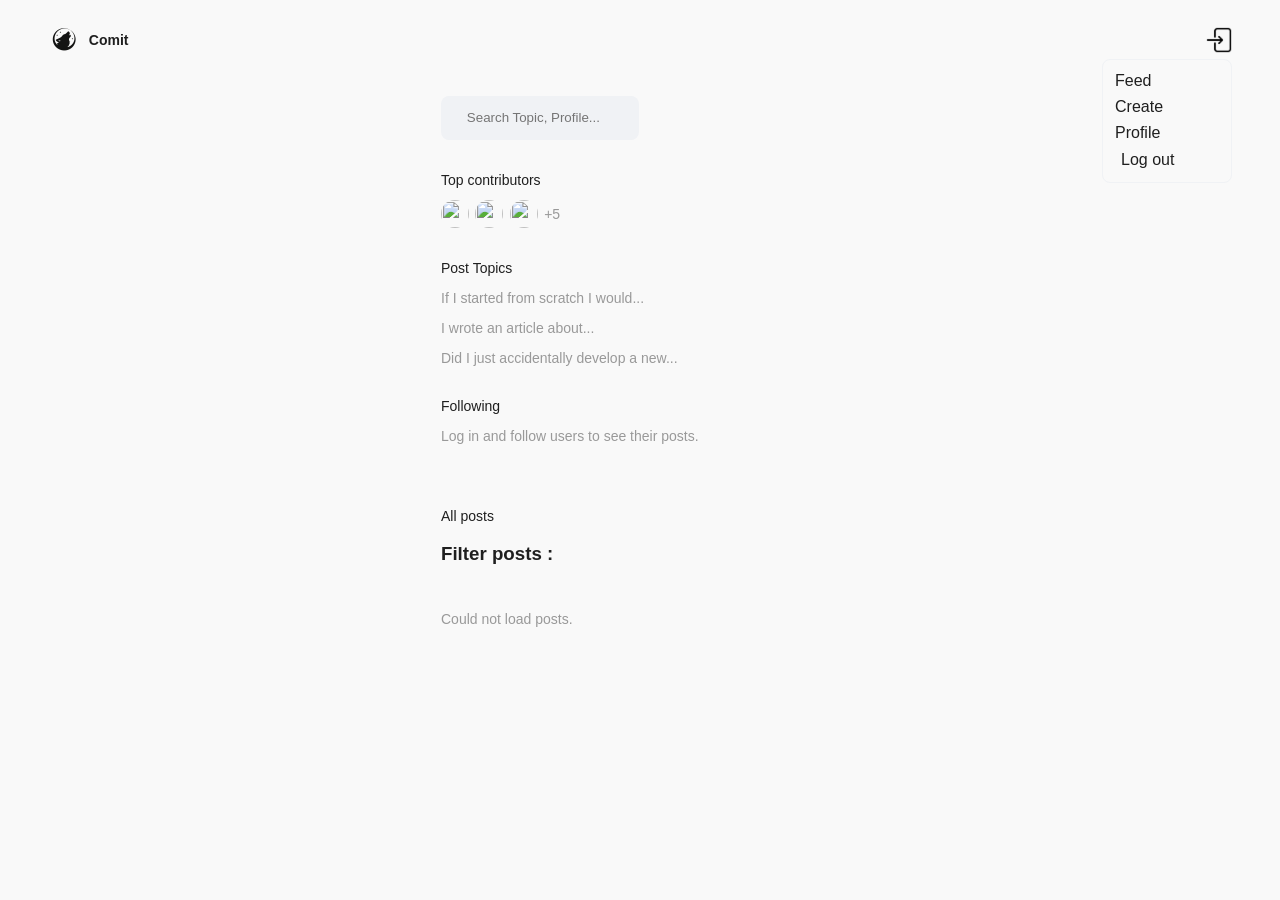
==== commit 2e4c3e6d: "tag works and added a scroll to post" ====
--- a/post/index.html
+++ b/post/index.html
@@ -21,9 +21,33 @@
         <span class="feed-header__title">Comit</span>
       </a>
 
-      <a class="feed-header__login" href="../account/register.html">
-        <img src="../icons/register.png" alt="Register or log in" />
-      </a>
+      <nav class="feed-header__nav" aria-label="Feed navigation">
+        <button
+          class="feed-header__menu-btn"
+          id="feed-menu-btn"
+          type="button"
+          aria-label="Open menu"
+          aria-expanded="false"
+          hidden
+        >
+          ...
+        </button>
+
+        <a
+          class="feed-header__login"
+          id="feed-login-link"
+          href="../account/register.html"
+        >
+          <img src="../icons/register.png" alt="Register or log in" />
+        </a>
+
+        <div class="feed-header__dropdown" id="feed-dropdown" hidden>
+          <a href="./index.html">Feed</a>
+          <a href="./create.html">Create</a>
+          <a href="../account/profile.html">Profile</a>
+          <button type="button" id="logout-btn">Log out</button>
+        </div>
+      </nav>
     </header>
 
     <main class="feed">
@@ -65,27 +89,8 @@
         <section class="feed-filter" aria-label="Filter posts">
           <h3 class="feed-filter__title">Filter posts :</h3>
 
-          <div class="feed-filter__buttons">
-            <button
-              class="filter-btn filter-btn--active"
-              type="button"
-              data-tag=""
-            >
-              All
-            </button>
-            <button class="filter-btn" type="button" data-tag="JavaScript">
-              JavaScript
-            </button>
-            <button class="filter-btn" type="button" data-tag="Python">
-              Python
-            </button>
-            <button class="filter-btn" type="button" data-tag="C++">C++</button>
-            <button class="filter-btn" type="button" data-tag="Bugs">
-              Bugs
-            </button>
-            <button class="filter-btn" type="button" data-tag="Memes">
-              Memes
-            </button>
+          <div class="feed-filter__buttons" id="tag-nav">
+            <!-- JS creates buttons here -->
           </div>
         </section>
 
--- a/css/style.css
+++ b/css/style.css
@@ -38,11 +38,11 @@
   object-fit: cover;
 }
 h1 {
-  font-weight: 500;
+  font-weight: var(--fw-medium);
 }
 
 h2 {
-  font-weight: 500;
+  font-weight: var(--fw-medium);
 }
 
 .text {
@@ -52,7 +52,7 @@
   margin: 0 0 1rem;
   line-height: 1.6;
   color: var(--gray-400);
-  font-size: 1.05rem;
+  font-size: var(--fs-bigstan-mobile);
 }
 
 .nav__logo {
@@ -119,7 +119,6 @@
   animation: counter-spin 18s linear infinite;
 }
 
-/* Place each avatar around the SAME center */
 .orbit-1 {
   transform: rotate(0deg) translateY(calc(-1 * var(--radius)));
 }
@@ -210,14 +209,14 @@
 .directions_pages {
   margin: 20px;
 }
-/******* FOOTER *******/
+/***footer***/
 
 .footer {
   display: flex;
   justify-content: center;
   text-align: center;
   background-color: var(--pink-100);
-  font-size: 0.8rem;
+  font-size: var(--fs-stan-mobile);
   color: var(--pink-500);
   padding: 20px 12px;
   margin-top: 30px;
@@ -315,8 +314,8 @@
 
 .form__text {
   margin: 0;
-  font-weight: 700;
-  font-size: 0.9rem;
+  font-weight: var(--fw-bold);
+  font-size: var(--fs-stan-mobile);
 }
 
 .auth__input {
@@ -349,11 +348,11 @@
 .continue__text {
   margin: 0;
   color: var(--gray-400);
-  font-size: 0.85rem;
+  font-size: var(--fs-stan-mobile);
 }
 
 .forgot__text {
-  font-weight: 700;
+  font-weight: var(--fw-bold);
 }
 
 .continue__text {
@@ -370,7 +369,7 @@
   width: 100%;
   height: 48px;
   border-radius: 999px;
-  font-weight: 700;
+  font-weight: var(--fw-bold);
   cursor: pointer;
 }
 
@@ -386,7 +385,7 @@
   background: var(--gray-600);
   color: var(--bg);
   font-size: 1.5rem;
-  font-weight: 300;
+  font-weight: var(--fw-light);
 }
 
 .directions_pages {
@@ -394,7 +393,7 @@
   text-align: center;
   color: var(--ink);
   text-decoration: none;
-  font-weight: 700;
+  font-weight: var(--fw-bold);
 }
 
 .directions_pages:hover {
@@ -412,7 +411,7 @@
 .auth__input.input--invalid {
   border: 2px solid #ff0000;
 }
-/**feed header***/
+/***feed header***/
 .feed-header {
   display: flex;
   align-items: center;
@@ -434,9 +433,9 @@
 }
 
 .feed-header__title {
-  color: #222;
-  font-size: var(--fs-stan-mobile);
-  font-weight: 700;
+  color: var(--ink);
+  font-size: var(--fs-stan-mobile);
+  font-weight: var(--fw-bold);
 }
 
 .feed-header__login img {
@@ -445,6 +444,43 @@
 }
 
 /***feed***/
+.feed-header__nav {
+  position: relative;
+}
+
+.feed-header__menu-btn {
+  border: none;
+  background: transparent;
+  font-size: 1.6rem;
+  font-weight: var(--fw-bold);
+  cursor: pointer;
+}
+
+.feed-header__dropdown {
+  position: absolute;
+  right: 0;
+  top: 2rem;
+  display: grid;
+  gap: 0.5rem;
+  min-width: 130px;
+  background: var(--bg);
+  border: 1px solid var(--gray-200);
+  border-radius: 8px;
+  padding: 0.75rem;
+  z-index: 10;
+}
+
+.feed-header__dropdown a,
+.feed-header__dropdown button {
+  background: none;
+  border: none;
+  color: var(--ink);
+  text-align: left;
+  text-decoration: none;
+  font: inherit;
+  cursor: pointer;
+}
+
 .feed {
   max-width: 430px;
   margin: 0 auto;
@@ -459,7 +495,7 @@
 }
 
 .feed h2 {
-  font-size: 0.9rem;
+  font-size: var(--fs-stan-mobile);
   margin-bottom: 0.75rem;
 }
 
@@ -468,7 +504,7 @@
   padding: 0.9rem;
   border: none;
   border-radius: 8px;
-  background: #f0f2f5;
+  background: var(--gray-200);
   text-align: center;
 }
 
@@ -488,8 +524,14 @@
 .post-topics p,
 .feed-hint,
 .status {
-  color: #999;
-  font-size: 0.8rem;
+  color: var(--gray-400);
+  font-size: var(--fs-stan-mobile);
+}
+#all-post-list,
+#following-post-list {
+  max-height: 760px;
+  overflow-y: auto;
+  padding-right: 0.25rem;
 }
 
 .post-list {
@@ -499,8 +541,8 @@
 }
 
 .post-card {
-  background: #fff;
-  border: 1px solid #ddd;
+  background: var(--bg);
+  border: 1px solid var(--gray-200);
   border-radius: 12px;
   padding: 1rem;
 }
@@ -519,18 +561,18 @@
 }
 
 .post-card__username {
-  font-size: 0.9rem;
+  font-size: var(--fs-stan-mobile);
   font-weight: 700;
 }
 
 .post-card__time {
-  color: #999;
-  font-size: 0.8rem;
+  color: var(--gray-400);
+  font-size: var(--fs-stan-mobile);
 }
 
 .post-card__body {
-  color: #999;
-  font-size: 0.9rem;
+  color: var(--gray-400);
+  font-size: var(--fs-stan-mobile);
   margin: 1.5rem 0 2rem;
 }
 
@@ -539,7 +581,7 @@
   height: 160px;
   border-radius: 8px;
   object-fit: cover;
-  background: #c9c9c9;
+  background: var(--gray-200);
 }
 .filter-btn {
   border: 1px solid var(--gray-400);
@@ -585,13 +627,13 @@
 }
 
 .profile-card__name {
-  font-size: 1.2rem;
+  font-size: var(--fs-bigstan-mobile);
   margin: 0;
 }
 
 .profile-card__stats,
 .profile-card__bio {
-  color: #666;
+  color: var(--gray-400);
   font-size: 0.8rem;
   margin: 0.25rem 0;
 }
@@ -601,16 +643,16 @@
   border-radius: 6px;
   padding: 0.3rem 0.7rem;
   text-decoration: none;
-  color: #222;
+  color: var(--ink);
 }
 
 .profile-title {
-  background: #262626;
-  color: #fff;
+  background: var(--ink);
+  color: var(--bg);
   text-align: center;
   border-radius: 6px;
   padding: 0.8rem;
-  font-size: 0.9rem;
+  font-size: var(--fs-stan-mobile);
 }
 
 .create-shortcut {
@@ -624,10 +666,10 @@
   color: #222;
   text-decoration: none;
   font-size: 2rem;
-  font-weight: 700;
-}
-
-/******** CREATE POST PAGE ********/
+  font-weight: var(--fw-bold);
+}
+
+/***Create post***/
 
 .create-header {
   max-width: 430px;
@@ -642,8 +684,8 @@
   display: flex;
   align-items: center;
   gap: 0.5rem;
-  color: #222;
-  font-weight: 700;
+  color: var(--ink);
+  font-weight: var(--fw-bold);
   text-decoration: none;
 }
 
@@ -672,15 +714,15 @@
 }
 
 .create-form__label {
-  font-size: 0.8rem;
-  font-weight: 700;
-  color: #666;
+  font-size: var(--fs-stan-mobile);
+  font-weight: var(--fw-bold);
+  color: var(--gray-400);
 }
 
 .create-form__input,
 .create-form__textarea {
   width: 100%;
-  border: 1px solid #ddd;
+  border: 1px solid var(--gray-400);
   border-radius: 8px;
   background: #fff;
   padding: 1rem;
@@ -689,7 +731,7 @@
 
 .create-form__input::placeholder,
 .create-form__textarea::placeholder {
-  color: #aaa;
+  color: var(--gray-400);
 }
 
 .create-form__textarea {
@@ -702,7 +744,7 @@
   height: 170px;
   object-fit: cover;
   border-radius: 8px;
-  background: #c9c9c9;
+  background: var(--bg);
 }
 
 .create-form__input--small {
@@ -716,11 +758,11 @@
 
 .message {
   min-height: 1.2rem;
-  color: #666;
+  color: var(--gray-400);
   font-size: 0.85rem;
 }
 
-/******** SINGLE POST PAGE ********/
+/***Single post***/
 
 .single-header {
   max-width: 430px;
@@ -735,8 +777,8 @@
   display: flex;
   align-items: center;
   gap: 0.5rem;
-  color: #222;
-  font-weight: 700;
+  color: var(--ink);
+  font-weight: var(--fw-bold);
   text-decoration: none;
 }
 
@@ -747,9 +789,9 @@
 }
 
 .single-header__menu {
-  color: #222;
-  font-size: 1.5rem;
-  font-weight: 700;
+  color: var(--ink);
+  font-size: var(--fs-bigstan-mobile);
+  font-weight: var(--fw-bold);
   text-decoration: none;
 }
 
@@ -763,8 +805,7 @@
   display: grid;
   grid-template-columns: 60px 1fr;
   gap: 1rem;
-  align-items: center;
-  background: #fff;
+  background: var(--bg);
   border-radius: 16px;
   padding: 1.25rem;
   margin-bottom: 1.25rem;
@@ -780,17 +821,17 @@
 
 .single-author-card__name {
   display: inline-block;
-  color: #222;
-  font-size: 1.2rem;
-  font-weight: 700;
+  color: var(--ink);
+  font-size: var(--fs-bigstan-mobile);
+  font-weight: var(--fw-bold);
   text-decoration: none;
   margin-bottom: 0.25rem;
 }
 
 .single-author-card__bio,
 .single-author-card__stats {
-  color: #666;
-  font-size: 0.8rem;
+  color: var(--gray-600);
+  font-size: var(--fs-stan-mobile);
   margin: 0.25rem 0;
 }
 
@@ -800,8 +841,8 @@
 }
 
 .single-post-card {
-  background: #fff;
-  border: 1px solid #ddd;
+  background: var(--bg);
+  border: 1px solid var(--gray-200);
   border-radius: 12px;
   padding: 1rem;
 }
@@ -812,17 +853,17 @@
 }
 
 .single-post-card__time {
-  color: #999;
-  font-size: 0.85rem;
+  color: var(--gray-400);
+  font-size: var(--fs-stan-mobile);
 }
 
 .single-post-card__title {
-  font-size: 1rem;
+  font-size: var(--fs-bigstan-mobile);
   margin: 1.5rem 0;
 }
 
 .single-post-card__body {
-  color: #999;
+  color: var(--gray-400);
   min-height: 140px;
   line-height: 1.5;
 }
@@ -832,15 +873,15 @@
   height: 170px;
   border-radius: 8px;
   object-fit: cover;
-  background: #c9c9c9;
+  background: var(--gray-200);
   margin-top: 1rem;
 }
 
 .single-post-card__author-link {
   display: inline-block;
   margin-top: 1rem;
-  color: #999;
-  font-weight: 700;
+  color: var(--gray-400);
+  font-weight: var(--fw-bold);
   text-decoration: none;
 }
 
@@ -849,8 +890,3 @@
   gap: 0.75rem;
   margin-top: 1rem;
 }
-
-.btn--danger {
-  background: #b00020;
-  color: #fff;
-}
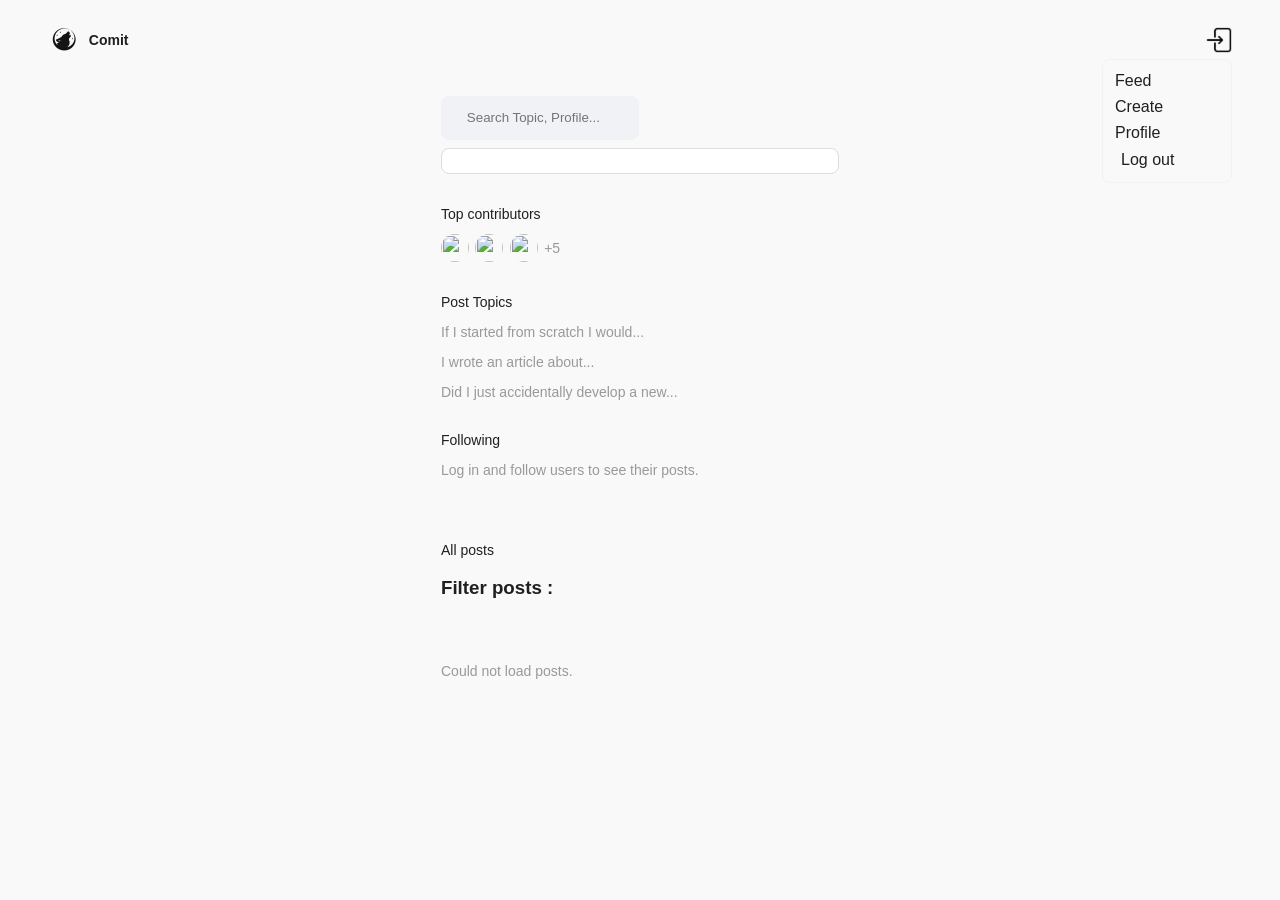
==== commit 520fe6a5: "tags and searchbar work" ====
--- a/post/index.html
+++ b/post/index.html
@@ -51,13 +51,19 @@
     </header>
 
     <main class="feed">
-      <section class="feed-search" aria-label="Search posts">
+      <section class="feed-search" aria-label="Search posts and profiles">
         <input
           id="search-input"
           class="feed-search__input"
           type="search"
           placeholder="Search Topic, Profile..."
         />
+
+        <section
+          id="profile-search-results"
+          class="profile-search-results"
+          hidden
+        ></section>
       </section>
 
       <section class="feed-top">
--- a/css/style.css
+++ b/css/style.css
@@ -588,9 +588,14 @@
   border-radius: 6px;
   background: transparent;
   color: var(--gray-400);
-  padding: 0.35rem 1rem;
+  padding: 0.4rem 1rem;
   cursor: pointer;
   transition: 0.2s ease;
+}
+.feed-filter__buttons {
+  display: flex;
+  flex-wrap: wrap;
+  gap: 0.5rem;
 }
 
 .filter-btn--active {
@@ -604,7 +609,30 @@
   text-decoration: none;
   cursor: pointer;
 }
-
+.profile-search-results {
+  display: grid;
+  gap: 0.5rem;
+  margin-top: 0.5rem;
+  background: #fff;
+  border: 1px solid #ddd;
+  border-radius: 8px;
+  padding: 0.75rem;
+}
+
+.profile-search-result {
+  display: flex;
+  align-items: center;
+  gap: 0.6rem;
+  color: #222;
+  text-decoration: none;
+  font-size: 0.9rem;
+}
+
+.profile-search-result img {
+  width: 32px;
+  height: 32px;
+  border-radius: 50%;
+}
 /**profile**/
 .profile-page {
   max-width: 430px;
